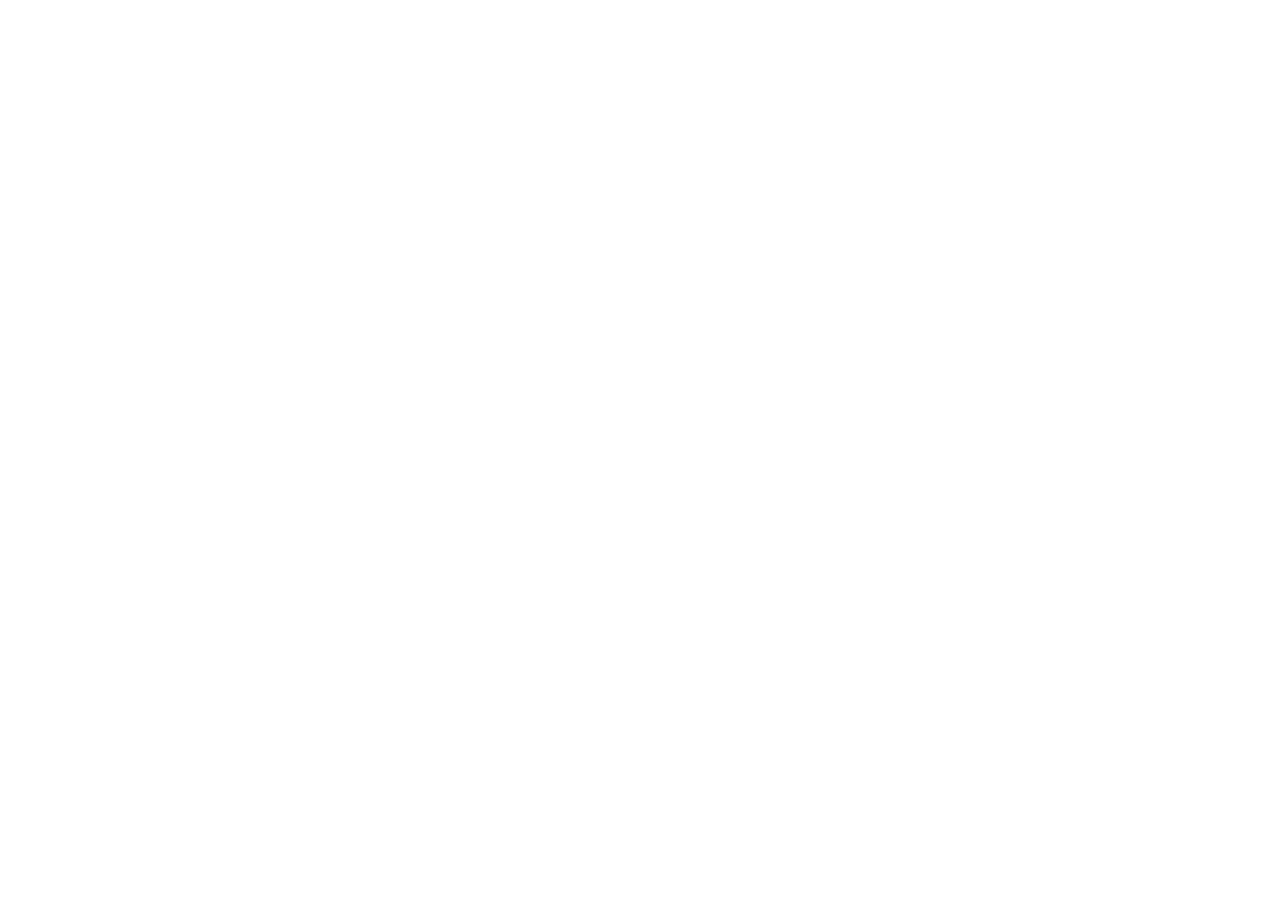
==== frontend/index.html @ 9b8057b5 "corrige abertura robusta dos cards" ====
<!doctype html>
<html lang="pt-BR">
<head>
  <meta charset="utf-8" />
  <meta name="viewport" content="width=device-width, initial-scale=1" />
  <title>Vigware Cloud</title>
  <link rel="preconnect" href="https://fonts.googleapis.com">
  <link rel="preconnect" href="https://fonts.gstatic.com" crossorigin>
  <link href="https://fonts.googleapis.com/css2?family=Inter:wght@400;500;600;700;800&display=swap" rel="stylesheet">
  <link rel="stylesheet" href="/static/css/styles.css?v=card-click-drag-fixed-20260711" />
</head>
<body>
  <div class="app-shell">
    <div id="sidebarMount"></div>
    <main class="main-shell">
      <div id="topbarMount"></div>
      <div id="monitoringMount"></div>
    </main>
  </div>

  <div id="modalMount"></div>

  <script src="/static/js/api.js?v=card-click-drag-fixed-20260711"></script>
  <script src="/static/js/ws.js?v=card-click-drag-fixed-20260711"></script>
  <script src="/static/js/ui.js?v=card-click-drag-fixed-20260711"></script>
  <script src="/static/js/monitoring.js?v=card-click-drag-fixed-20260711"></script>
  <script src="/static/js/app.js?v=card-click-drag-fixed-20260711"></script>
</body>
</html>
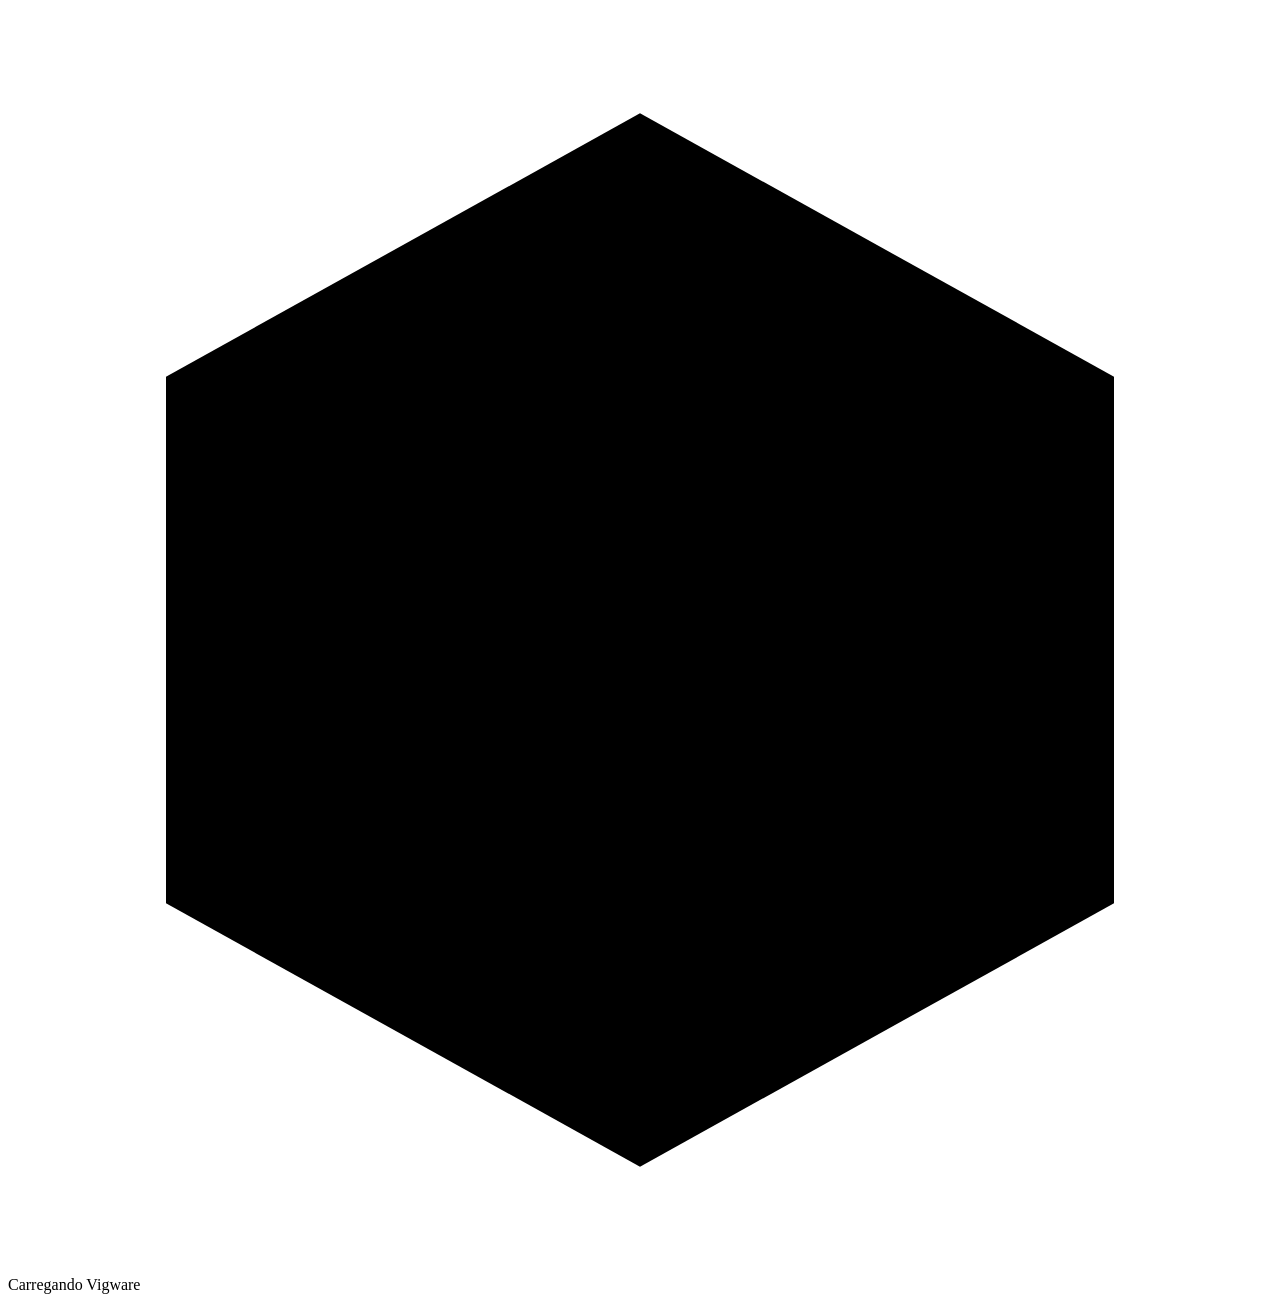
==== commit 3a926eab: "corrige abertura robusta dos cards" ====
--- a/frontend/index.html
+++ b/frontend/index.html
@@ -3,27 +3,131 @@
 <head>
   <meta charset="utf-8" />
   <meta name="viewport" content="width=device-width, initial-scale=1" />
+  <meta name="theme-color" content="#080b10" />
   <title>Vigware Cloud</title>
   <link rel="preconnect" href="https://fonts.googleapis.com">
   <link rel="preconnect" href="https://fonts.gstatic.com" crossorigin>
   <link href="https://fonts.googleapis.com/css2?family=Inter:wght@400;500;600;700;800&display=swap" rel="stylesheet">
-  <link rel="stylesheet" href="/static/css/styles.css?v=card-click-drag-fixed-20260711" />
+  <link rel="stylesheet" href="/static/css/styles.css?v=login-cloud-20260711" />
 </head>
-<body>
-  <div class="app-shell">
-    <div id="sidebarMount"></div>
-    <main class="main-shell">
-      <div id="topbarMount"></div>
-      <div id="monitoringMount"></div>
-    </main>
+<body class="auth-loading">
+  <div id="startupView" class="startup-view" aria-live="polite">
+    <div class="startup-logo" aria-hidden="true">
+      <svg viewBox="0 0 48 48"><path d="M24 4 42 14v20L24 44 6 34V14L24 4Z"></path><path d="m15 19 9 14 9-14"></path></svg>
+    </div>
+    <span>Carregando Vigware</span>
   </div>
 
-  <div id="modalMount"></div>
+  <section id="loginView" class="login-view" hidden aria-label="Acesso ao Vigware Cloud">
+    <div class="login-sky" aria-hidden="true"></div>
+    <div class="login-earth" aria-hidden="true"></div>
+    <div class="login-vignette" aria-hidden="true"></div>
 
-  <script src="/static/js/api.js?v=card-click-drag-fixed-20260711"></script>
-  <script src="/static/js/ws.js?v=card-click-drag-fixed-20260711"></script>
-  <script src="/static/js/ui.js?v=card-click-drag-fixed-20260711"></script>
-  <script src="/static/js/monitoring.js?v=card-click-drag-fixed-20260711"></script>
-  <script src="/static/js/app.js?v=card-click-drag-fixed-20260711"></script>
+    <header class="login-header">
+      <button class="login-news" type="button" id="loginNewsBtn">
+        <span class="login-news-count">3</span>
+        <svg viewBox="0 0 24 24" aria-hidden="true"><path d="M4 14h3l5 4V6L7 10H4v4Z"></path><path d="M16 9a4 4 0 0 1 0 6M18.5 6.5a8 8 0 0 1 0 11"></path></svg>
+        <span>Novidades do Vigware Cloud</span>
+      </button>
+      <div class="login-signature">Vigware <span>|</span> Inteligência em monitoramento</div>
+    </header>
+
+    <main class="login-main">
+      <section class="login-card" aria-labelledby="loginTitle">
+        <div class="login-brand">
+          <div class="login-brand-mark" aria-hidden="true">
+            <svg viewBox="0 0 48 48"><path d="M24 4 42 14v20L24 44 6 34V14L24 4Z"></path><path d="m15 19 9 14 9-14"></path></svg>
+          </div>
+          <div>
+            <h1 id="loginTitle">vigware</h1>
+            <p>cloud monitor</p>
+          </div>
+        </div>
+
+        <div class="login-divider"></div>
+
+        <form id="loginForm" class="login-form" novalidate>
+          <label for="loginEmail">E-mail</label>
+          <input
+            id="loginEmail"
+            name="email"
+            type="email"
+            autocomplete="username"
+            spellcheck="false"
+            placeholder="seuemail@empresa.com"
+            required
+          />
+
+          <label for="loginPassword">Senha</label>
+          <div class="login-password-wrap">
+            <input
+              id="loginPassword"
+              name="password"
+              type="password"
+              autocomplete="current-password"
+              placeholder="Digite sua senha"
+              required
+            />
+            <button id="toggleLoginPassword" class="login-password-toggle" type="button" aria-label="Mostrar senha" aria-pressed="false">
+              <svg class="eye-open" viewBox="0 0 24 24" aria-hidden="true"><path d="M2.5 12s3.5-6 9.5-6 9.5 6 9.5 6-3.5 6-9.5 6-9.5-6-9.5-6Z"></path><circle cx="12" cy="12" r="2.5"></circle></svg>
+              <svg class="eye-closed" viewBox="0 0 24 24" aria-hidden="true"><path d="m3 3 18 18M10.6 6.2A9.5 9.5 0 0 1 12 6c6 0 9.5 6 9.5 6a16 16 0 0 1-2.3 3M6.1 6.1C3.8 7.8 2.5 12 2.5 12s3.5 6 9.5 6a9.8 9.8 0 0 0 3.1-.5M9.9 9.9a3 3 0 0 0 4.2 4.2"></path></svg>
+            </button>
+          </div>
+
+          <div id="loginError" class="login-error" role="alert" hidden></div>
+
+          <button id="loginSubmit" class="login-submit" type="submit">
+            <span>Entrar</span>
+            <svg viewBox="0 0 24 24" aria-hidden="true"><path d="M5 12h14M14 7l5 5-5 5"></path></svg>
+          </button>
+
+          <button id="forgotPasswordBtn" class="login-forgot" type="button">Esqueci minha senha</button>
+        </form>
+      </section>
+
+      <div class="login-products" aria-label="Soluções Vigware">
+        <div class="login-product">
+          <svg viewBox="0 0 32 32" aria-hidden="true"><path d="M16 3 28 10v12l-12 7-12-7V10l12-7Z"></path><path d="m10 13 6 9 6-9"></path></svg>
+          <span><strong>vigware</strong> Monitor</span>
+        </div>
+        <div class="login-product">
+          <svg viewBox="0 0 32 32" aria-hidden="true"><path d="M7 22 16 7l9 15M10 18h12"></path></svg>
+          <span><strong>vigware</strong> Mobile</span>
+        </div>
+        <div class="login-product">
+          <svg viewBox="0 0 32 32" aria-hidden="true"><path d="M7 24 14 8M15 24l7-16M23 24l3-7"></path></svg>
+          <span><strong>vigware</strong> Analytics</span>
+        </div>
+      </div>
+    </main>
+
+    <footer class="login-footer">
+      <div class="login-system-status">
+        <span></span>
+        Todos os sistemas operacionais
+      </div>
+      <button id="loginSupportBtn" class="login-support" type="button" aria-label="Suporte Vigware" title="Suporte Vigware">
+        <svg viewBox="0 0 24 24" aria-hidden="true"><path d="M4 12a8 8 0 0 1 16 0v5a2 2 0 0 1-2 2h-2v-6h4M4 13h4v6H6a2 2 0 0 1-2-2v-4ZM9 20h6"></path></svg>
+      </button>
+    </footer>
+  </section>
+
+  <div id="appView" class="app-view" hidden>
+    <div class="app-shell">
+      <div id="sidebarMount"></div>
+      <main class="main-shell">
+        <div id="topbarMount"></div>
+        <div id="monitoringMount"></div>
+      </main>
+    </div>
+
+    <div id="modalMount"></div>
+  </div>
+
+  <script src="/static/js/api.js?v=login-cloud-20260711"></script>
+  <script src="/static/js/ws.js?v=login-cloud-20260711"></script>
+  <script src="/static/js/ui.js?v=login-cloud-20260711"></script>
+  <script src="/static/js/monitoring.js?v=event-icons-gprs-20260711"></script>
+  <script src="/static/js/app.js?v=login-cloud-20260711"></script>
 </body>
 </html>
